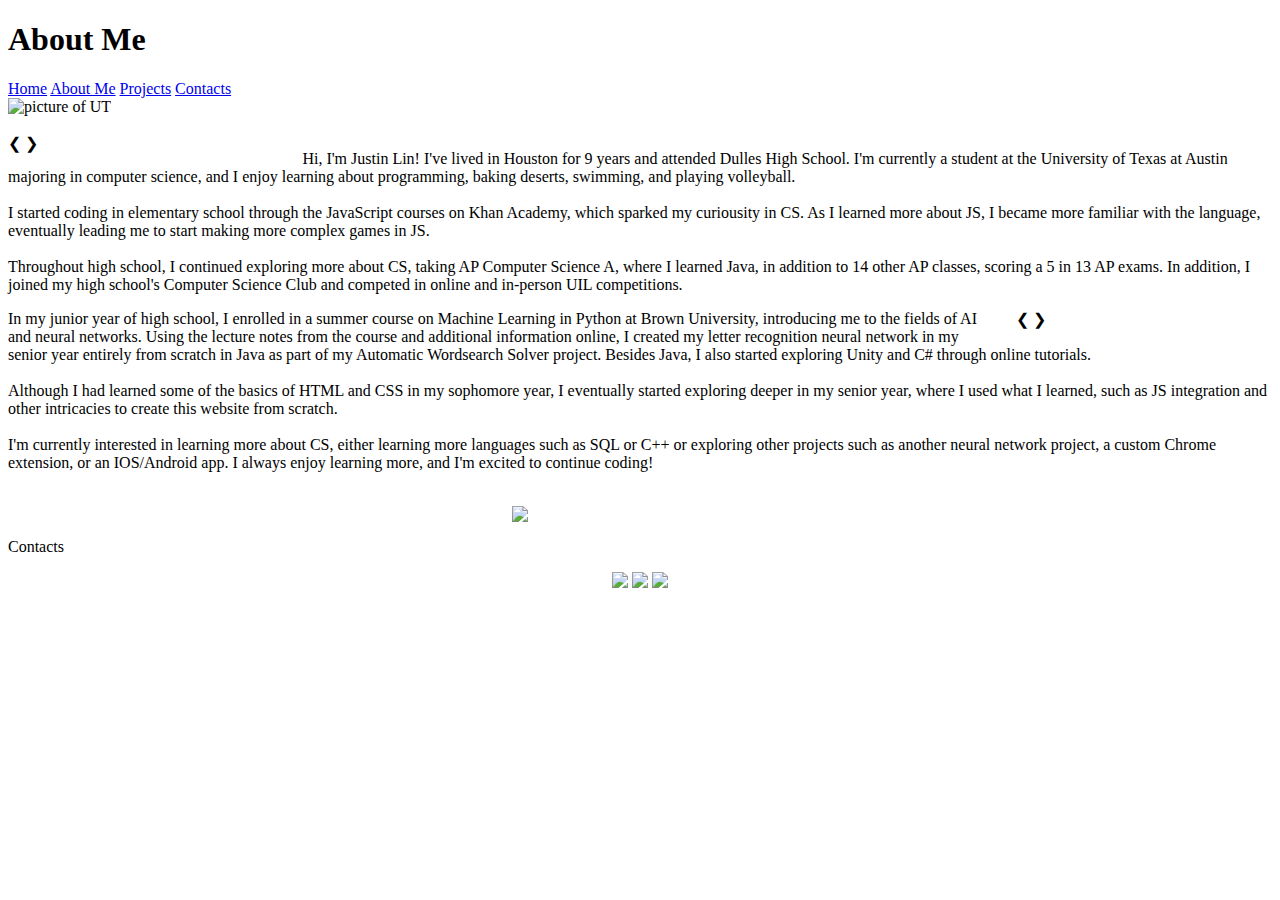
==== aboutMePage.html @ 246674cb "Add files via upload" ====
<!DOCTYPE html>
<html>
    <head>
        <meta charset="utf-8">
        <title>About Me</title>
        <style>
            /*helper classes like spacer and vertical-center-helper are external*/

            /*body, h1, and p are in the basicCSS.css file*/

            /*HEADER IS EXTERNAL*/

            /*MIDDLE BACKGROUND IS EXTERNAL*/

            /*SLIDESHOW STUFF----------*/

            /*The basic non-changing aesthetic stuff for slides and dots will be in the slidshowCSS.css external file
            Only the function properties, like display and bckgd color will be in each html file so I don't have to type as much*/

            /*first slideshow*/
            .slides-0 {/*the div for each individual slide*/
                display:none;
            }
            .dots-0 {/*the little dots on the bottom of the slideshow*/
                background-color:rgba(0,0,0,0.5);
            }
            #about-me-slideshow {
                width:20vw;

                float:left;
                margin-right:3vw;
            }

            /*second slideshow*/
            .slides-1 {/*the div for each individual slide*/
                display:none;
            }
            .dots-1 {/*the little dots on the bottom of the slideshow*/
                background-color:rgba(0,0,0,0.5);
            }
            #brown-slideshow {
                width:20vw;

                float:right;
                margin-left:3vw;
            }

            /*ending image*/
            #ending-image {
                display:block;/*horizontal centering with auto margin needs block elements*/

                width:20vw;

                margin:auto;/*centers the image horizontally*/
            }

            /*FOOTER IS EXTERNAL*/
        </style>
        <!--BASIC CSS FOR EVERY PAGE-->
        <link rel="stylesheet" href="C:\Users\justi\OneDrive\Desktop\Justin Lin\HTML things\My Programming Website\basicsCSS.css">
        <!--EXTERNAL CSS FOR THE HEADER AND FOOTER-->
        <link rel="stylesheet" href="C:\Users\justi\OneDrive\Desktop\Justin Lin\HTML things\My Programming Website\headerFooterCSS.css">
        <!--ALL OF THE CSS FOR THE SLIDESHOW IS IMPORTED THROUGH THE LINK-->
        <link rel="stylesheet" href="C:\Users\justi\OneDrive\Desktop\Justin Lin\HTML things\My Programming Website\slideshowCSS.css">
    </head>
    <body>
        <div id="header-background">
            <div class="vertical-center-helper">
                <div id="header-content">
                    <h1 id="title">About Me</h1>
                    <div id="all-header-links">
                        <a class="header-link" href="homePage.html">Home</a>
                        <a class="header-link" href="aboutMePage.html">About Me</a>
                        <a class="header-link" href="projectsPage.html">Projects</a>
                        <a class="header-link" href="#footer-background">Contacts</a>
                    </div>
                </div>
            </div>
        </div>

        <!--background picture of UT-->
        <img id="UT-pic" src="C:\Users\justi\OneDrive\Desktop\Justin Lin\HTML things\My Programming Website\websitePictures\home\UT Picture.jpg" alt="picture of UT">

        <!--actual content of the about me page-->
        <div class="middle-background"><!--the translucent white cover for everything-->
            <div class="spacer"></div>
            <br>
            
            <!--slideshow of pics of me and hobbies and stuff-->
            <div id="about-me-slideshow" class="slideshow-container">
                <div class="slides-container">
                    <div class="slides slides-0">
                        <img class="slideshow-image" src="C:\Users\justi\OneDrive\Desktop\Justin Lin\HTML things\My Programming Website\websitePictures\about me\prom.jpg">
                        <p class="current-picture-text">1/8</p>
                    </div>
                    <div class="slides slides-0">
                        <img class="slideshow-image" src="C:\Users\justi\OneDrive\Desktop\Justin Lin\HTML things\My Programming Website\websitePictures\about me\swim.jpg">
                        <p class="current-picture-text">2/8</p>
                    </div>
                    <div class="slides slides-0">
                        <img class="slideshow-image" src="C:\Users\justi\OneDrive\Desktop\Justin Lin\HTML things\My Programming Website\websitePictures\about me\graduation.jpg">
                        <p class="current-picture-text">3/8</p>
                    </div>
                    <div class="slides slides-0">
                        <img class="slideshow-image" src="C:\Users\justi\OneDrive\Desktop\Justin Lin\HTML things\My Programming Website\websitePictures\about me\egg tarts.jpg">
                        <p class="current-picture-text">4/8</p>
                    </div>
                    <div class="slides slides-0">
                        <img class="slideshow-image" src="C:\Users\justi\OneDrive\Desktop\Justin Lin\HTML things\My Programming Website\websitePictures\about me\macaroons.jpg">
                        <p class="current-picture-text">5/8</p>
                    </div>
                    <div class="slides slides-0">
                        <img class="slideshow-image" src="C:\Users\justi\OneDrive\Desktop\Justin Lin\HTML things\My Programming Website\websitePictures\about me\berry souffle.jpg">
                        <p class="current-picture-text">6/8</p>
                    </div>
                    <div class="slides slides-0">
                        <img class="slideshow-image" src="C:\Users\justi\OneDrive\Desktop\Justin Lin\HTML things\My Programming Website\websitePictures\about me\balloon.jpg">
                        <p class="current-picture-text">7/8</p>
                    </div>
                    <div class="slides slides-0">
                        <img class="slideshow-image" src="C:\Users\justi\OneDrive\Desktop\Justin Lin\HTML things\My Programming Website\websitePictures\about me\boba shop.jpg">
                        <p class="current-picture-text">8/8</p>
                    </div>

                    <!--forward and back arrow buttons-->
                    <div class="vertical-center-helper">
                        <div class="arrow-buttons">
                            <a class="prev" onclick="slideshowZero.changeSlidesWithArrows(-1)">&#10094;</a>
                            <a class="next" onclick="slideshowZero.changeSlidesWithArrows(1)">&#10095;</a>
                        </div>
                    </div>
                </div>

                <!--Little Dots at the Bottom
                The dots have to be outside so the container hitbox doesn't include them,
                which makes the vertical centering of the arrows easier

                I included an external container around everything to make it easier to position-->
                <div style="text-align:center;"><!--centers the dots horizontally-->
                    <span class="dots dots-0" onclick="slideshowZero.showSlides(0)"></span>
                    <span class="dots dots-0" onclick="slideshowZero.showSlides(1)"></span>
                    <span class="dots dots-0" onclick="slideshowZero.showSlides(2)"></span>
                    <span class="dots dots-0" onclick="slideshowZero.showSlides(3)"></span>
                    <span class="dots dots-0" onclick="slideshowZero.showSlides(4)"></span>
                    <span class="dots dots-0" onclick="slideshowZero.showSlides(5)"></span>
                    <span class="dots dots-0" onclick="slideshowZero.showSlides(6)"></span>
                    <span class="dots dots-0" onclick="slideshowZero.showSlides(7)"></span>
                </div>
            </div>

            <p>
                <!--maybe a few pictures of me + some project stuff? maybe save those for the project page-->
                Hi, I'm Justin Lin! I've lived in Houston for 9 years and attended Dulles High School.
                I'm currently a student at the University of Texas at Austin majoring in computer science, 
                and I enjoy learning about programming, baking deserts, swimming, and playing volleyball.
                <br>
                <br>
                I started coding in elementary school through the JavaScript courses on Khan Academy, 
                which sparked my curiousity in CS. As I learned more about JS, I became more familiar with the language,
                eventually leading me to start making more complex games in JS.
                <br>
                <br>
                Throughout high school, I continued exploring more about CS, taking AP Computer Science A, where I learned Java,
                in addition to 14 other AP classes, scoring a 5 in 13 AP exams.
                In addition, I joined my high school's Computer Science Club and competed in online and in-person UIL competitions.
            </p>
            <!--slideshow of brown pics-->
            <div id="brown-slideshow" class="slideshow-container">
                <div class="slides-container">
                    <div class="slides slides-1">
                        <img class="slideshow-image" src="C:\Users\justi\OneDrive\Desktop\Justin Lin\HTML things\My Programming Website\websitePictures\about me\brown building.jpg">
                        <p class="current-picture-text">1/4</p>
                    </div>
                    <div class="slides slides-1">
                        <img class="slideshow-image" src="C:\Users\justi\OneDrive\Desktop\Justin Lin\HTML things\My Programming Website\websitePictures\about me\brown tunnel.jpg">
                        <p class="current-picture-text">2/4</p>
                    </div>
                    <div class="slides slides-1">
                        <img class="slideshow-image" src="C:\Users\justi\OneDrive\Desktop\Justin Lin\HTML things\My Programming Website\websitePictures\about me\brown college fair.jpg">
                        <p class="current-picture-text">3/4</p>
                    </div>
                    <div class="slides slides-1">
                        <img class="slideshow-image" src="C:\Users\justi\OneDrive\Desktop\Justin Lin\HTML things\My Programming Website\websitePictures\about me\brown sunset.jpg">
                        <p class="current-picture-text">4/4</p>
                    </div>

                    <!--forward and back arrow buttons-->
                    <div class="vertical-center-helper">
                        <div class="arrow-buttons">
                            <a class="prev" onclick="slideshowOne.changeSlidesWithArrows(-1)">&#10094;</a>
                            <a class="next" onclick="slideshowOne.changeSlidesWithArrows(1)">&#10095;</a>
                        </div>
                    </div>
                </div>

                <!--Little Dots at the Bottom
                The dots have to be outside so the container hitbox doesn't include them,
                which makes the vertical centering of the arrows easier

                I included an external container around everything to make it easier to position-->
                <div style="text-align:center;"><!--centers the dots horizontally-->
                    <span class="dots dots-1" onclick="slideshowOne.showSlides(0)"></span>
                    <span class="dots dots-1" onclick="slideshowOne.showSlides(1)"></span>
                    <span class="dots dots-1" onclick="slideshowOne.showSlides(2)"></span>
                    <span class="dots dots-1" onclick="slideshowOne.showSlides(3)"></span>
                </div>
            </div>
            <p>
                In my junior year of high school, I enrolled in a summer course on Machine Learning in Python at Brown University,
                introducing me to the fields of AI and neural networks. Using the lecture notes from the course and additional information online,
                I created my letter recognition neural network in my senior year entirely from scratch in Java as part of my Automatic Wordsearch Solver project.
                Besides Java, I also started exploring Unity and C# through online tutorials.
                <br>
                <br>
                Although I had learned some of the basics of HTML and CSS in my sophomore year, I eventually started exploring deeper in my senior year,
                where I used what I learned, such as JS integration and other intricacies to create this website from scratch.
                <br>
                <br>
                I'm currently interested in learning more about CS, either learning more languages such as SQL or C++ or exploring other projects
                such as another neural network project, a custom Chrome extension, or an IOS/Android app. I always enjoy learning more,
                and I'm excited to continue coding!
                <br>
                <br>
                <!--Intro myself, talk about education, interests, hobbies,
                how i got into coding + what im doing now, talk about future stuff,
                make sure to include skills/languages i know

                Wanna learn SQL, IOS/Android, maybe Chrome Extension, C++, finish Unity, finish Python

                Make sure I have links in the home page in each individual section for each page (maybe not bcs theres links on top)

                JS
                Java
                HTML/CSS/JS 
                Unity/C# 
                Python-->
            </p>

            <img id="ending-image" src="C:\Users\justi\OneDrive\Desktop\Justin Lin\HTML things\My Programming Website\websitePictures\about me\UT.jpg">

            <div class="spacer"></div>
        </div>

        <!--FOOTER/CONTACT INFO, maybe check resume for contact stuff-->
        <div id="footer-background">
            <p id="footer-title">Contacts</p>
            <div class="vertical-center-helper" style="text-align:center">
                <!--for some reason, having line breaks for the anchor tag (<a>)
                    sometimes counts as white space (but not for the last one),
                    which then gets underlined and shows up as a weird bar-->
                <a class="footer-info" href="mailto:justinblin@gmail.com"><img class="logo-link" src="C:\Users\justi\OneDrive\Desktop\Justin Lin\HTML things\My Programming Website\websitePictures\footer\Gmail Logo.jpg"></a>
                <a class="footer-info" href="https://github.com/DeepFriedChicken" target="_blank"><img class="logo-link" src="C:\Users\justi\OneDrive\Desktop\Justin Lin\HTML things\My Programming Website\websitePictures\footer\GitHub Logo.jpg"></a>
                <a class="footer-info" href="https://www.linkedin.com/in/justin-lin-63864927a/" target="_blank">
                    <img class="logo-link" src="C:\Users\justi\OneDrive\Desktop\Justin Lin\HTML things\My Programming Website\websitePictures\footer\LinkedIn Logo.jpg">
                </a>
            </div>
        </div>

        <!--THE JS THAT MAKES STUFF INTERACTABLE-->
        <script src="C:\Users\justi\OneDrive\Desktop\Justin Lin\HTML things\My Programming Website\slideshowJS.js"></script>
        <script>
            var slideshowZero = new Slideshow(0);
            var slideshowOne = new Slideshow(1);
        </script>
    </body>
</html>
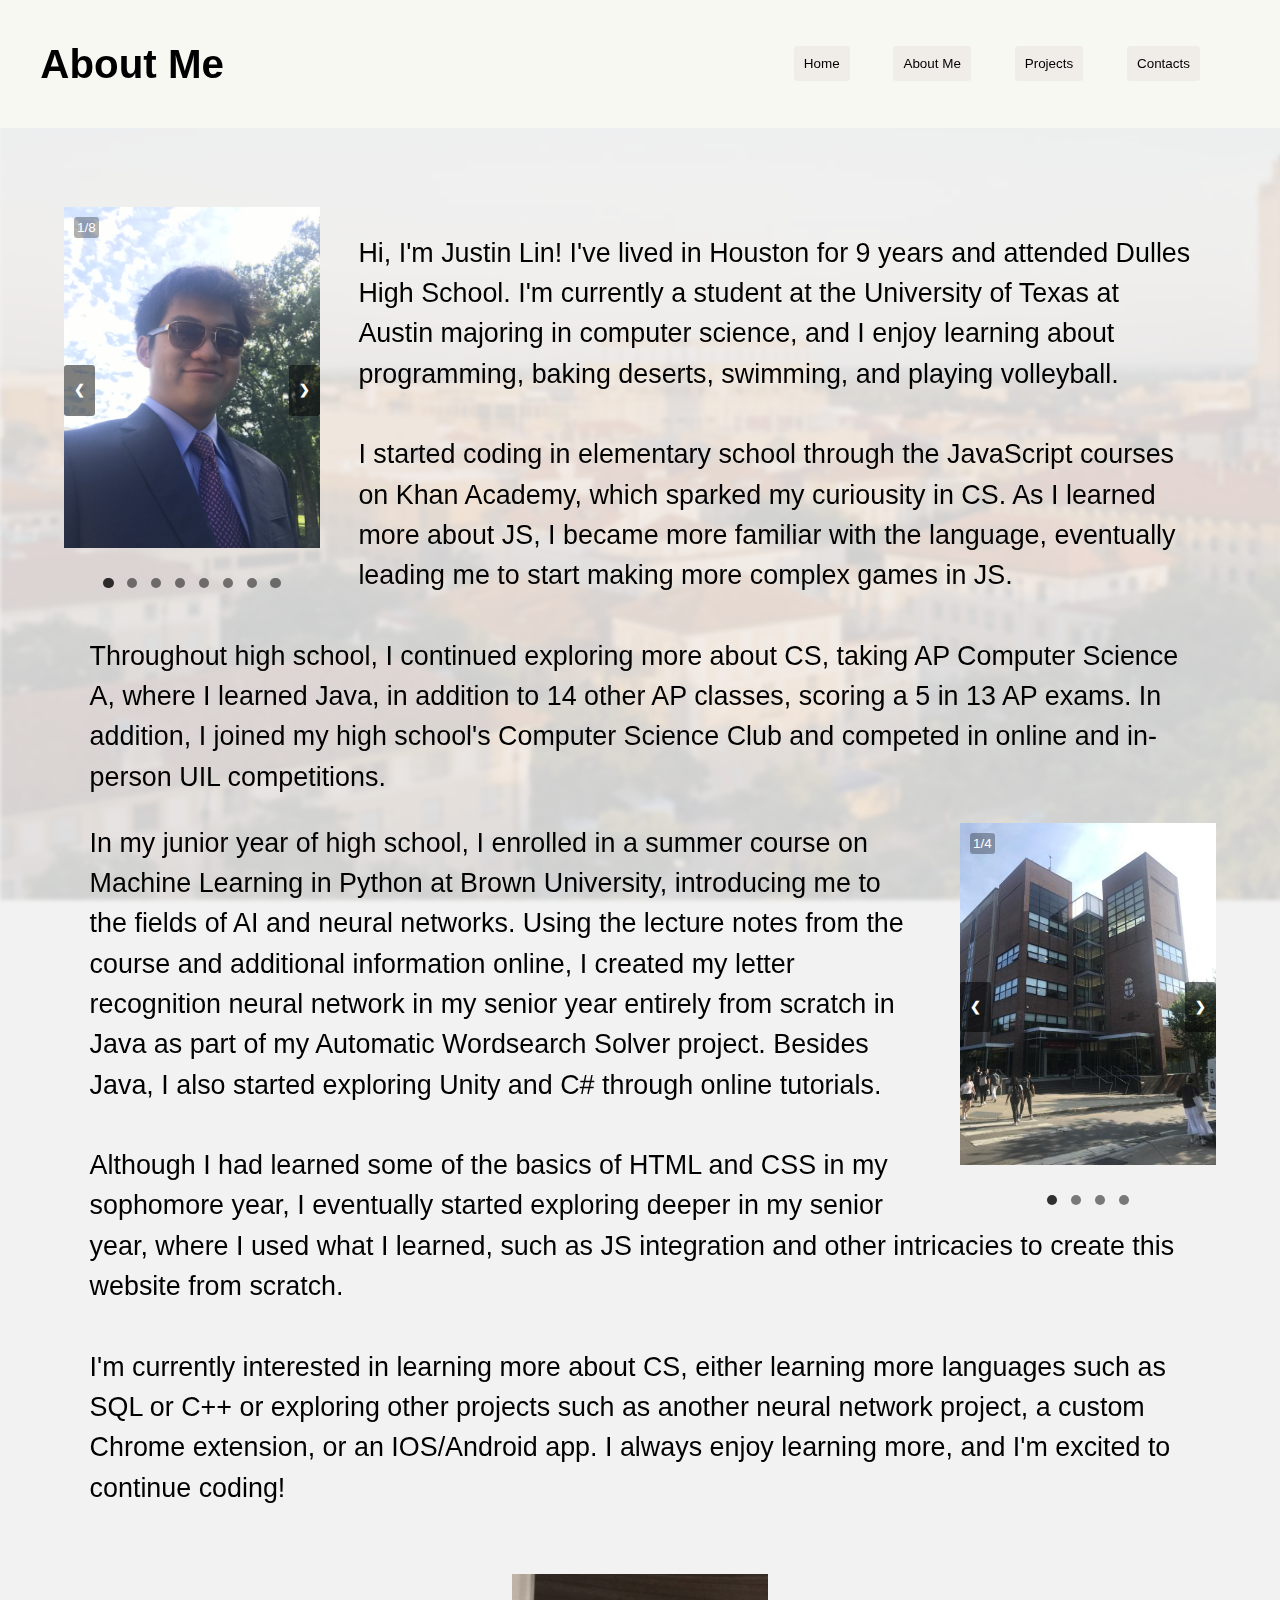
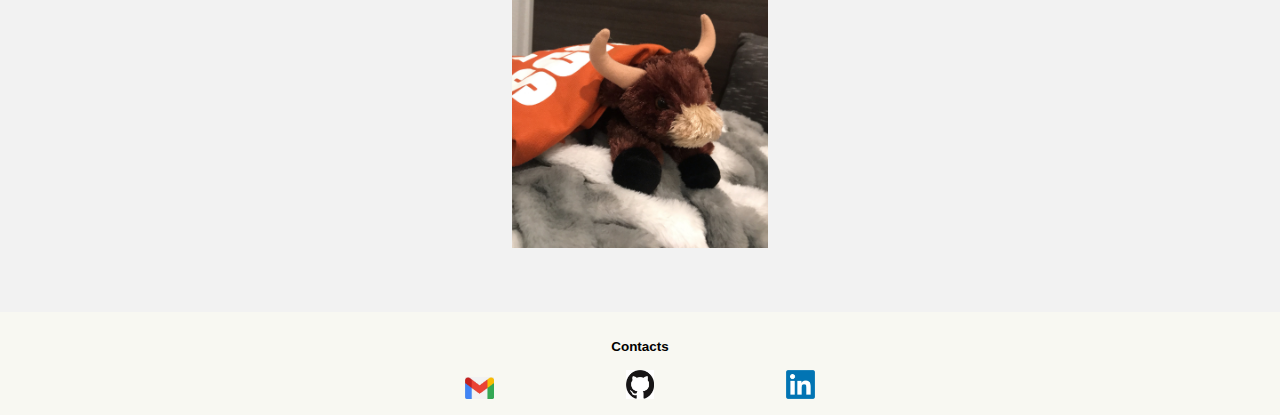
==== commit 18630768: "Update aboutMePage.html" ====
--- a/aboutMePage.html
+++ b/aboutMePage.html
@@ -57,11 +57,11 @@
             /*FOOTER IS EXTERNAL*/
         </style>
         <!--BASIC CSS FOR EVERY PAGE-->
-        <link rel="stylesheet" href="C:\Users\justi\OneDrive\Desktop\Justin Lin\HTML things\My Programming Website\basicsCSS.css">
+        <link rel="stylesheet" href="basicsCSS.css">
         <!--EXTERNAL CSS FOR THE HEADER AND FOOTER-->
-        <link rel="stylesheet" href="C:\Users\justi\OneDrive\Desktop\Justin Lin\HTML things\My Programming Website\headerFooterCSS.css">
+        <link rel="stylesheet" href="headerFooterCSS.css">
         <!--ALL OF THE CSS FOR THE SLIDESHOW IS IMPORTED THROUGH THE LINK-->
-        <link rel="stylesheet" href="C:\Users\justi\OneDrive\Desktop\Justin Lin\HTML things\My Programming Website\slideshowCSS.css">
+        <link rel="stylesheet" href="slideshowCSS.css">
     </head>
     <body>
         <div id="header-background">
@@ -69,7 +69,7 @@
                 <div id="header-content">
                     <h1 id="title">About Me</h1>
                     <div id="all-header-links">
-                        <a class="header-link" href="homePage.html">Home</a>
+                        <a class="header-link" href="index.html">Home</a>
                         <a class="header-link" href="aboutMePage.html">About Me</a>
                         <a class="header-link" href="projectsPage.html">Projects</a>
                         <a class="header-link" href="#footer-background">Contacts</a>
@@ -79,7 +79,7 @@
         </div>
 
         <!--background picture of UT-->
-        <img id="UT-pic" src="C:\Users\justi\OneDrive\Desktop\Justin Lin\HTML things\My Programming Website\websitePictures\home\UT Picture.jpg" alt="picture of UT">
+        <img id="UT-pic" src="websitePictures/home/UT Picture.jpg" alt="picture of UT">
 
         <!--actual content of the about me page-->
         <div class="middle-background"><!--the translucent white cover for everything-->
@@ -90,35 +90,35 @@
             <div id="about-me-slideshow" class="slideshow-container">
                 <div class="slides-container">
                     <div class="slides slides-0">
-                        <img class="slideshow-image" src="C:\Users\justi\OneDrive\Desktop\Justin Lin\HTML things\My Programming Website\websitePictures\about me\prom.jpg">
+                        <img class="slideshow-image" src="websitePictures/about me/prom.jpg">
                         <p class="current-picture-text">1/8</p>
                     </div>
                     <div class="slides slides-0">
-                        <img class="slideshow-image" src="C:\Users\justi\OneDrive\Desktop\Justin Lin\HTML things\My Programming Website\websitePictures\about me\swim.jpg">
+                        <img class="slideshow-image" src="websitePictures/about me/swim.jpg">
                         <p class="current-picture-text">2/8</p>
                     </div>
                     <div class="slides slides-0">
-                        <img class="slideshow-image" src="C:\Users\justi\OneDrive\Desktop\Justin Lin\HTML things\My Programming Website\websitePictures\about me\graduation.jpg">
+                        <img class="slideshow-image" src="websitePictures/about me/graduation.jpg">
                         <p class="current-picture-text">3/8</p>
                     </div>
                     <div class="slides slides-0">
-                        <img class="slideshow-image" src="C:\Users\justi\OneDrive\Desktop\Justin Lin\HTML things\My Programming Website\websitePictures\about me\egg tarts.jpg">
+                        <img class="slideshow-image" src="websitePictures/about me/egg tarts.jpg">
                         <p class="current-picture-text">4/8</p>
                     </div>
                     <div class="slides slides-0">
-                        <img class="slideshow-image" src="C:\Users\justi\OneDrive\Desktop\Justin Lin\HTML things\My Programming Website\websitePictures\about me\macaroons.jpg">
+                        <img class="slideshow-image" src="websitePictures/about me/macaroons.jpg">
                         <p class="current-picture-text">5/8</p>
                     </div>
                     <div class="slides slides-0">
-                        <img class="slideshow-image" src="C:\Users\justi\OneDrive\Desktop\Justin Lin\HTML things\My Programming Website\websitePictures\about me\berry souffle.jpg">
+                        <img class="slideshow-image" src="websitePictures/about me/berry souffle.jpg">
                         <p class="current-picture-text">6/8</p>
                     </div>
                     <div class="slides slides-0">
-                        <img class="slideshow-image" src="C:\Users\justi\OneDrive\Desktop\Justin Lin\HTML things\My Programming Website\websitePictures\about me\balloon.jpg">
+                        <img class="slideshow-image" src="websitePictures/about me/balloon.jpg">
                         <p class="current-picture-text">7/8</p>
                     </div>
                     <div class="slides slides-0">
-                        <img class="slideshow-image" src="C:\Users\justi\OneDrive\Desktop\Justin Lin\HTML things\My Programming Website\websitePictures\about me\boba shop.jpg">
+                        <img class="slideshow-image" src="websitePictures/about me/boba shop.jpg">
                         <p class="current-picture-text">8/8</p>
                     </div>
 
@@ -168,19 +168,19 @@
             <div id="brown-slideshow" class="slideshow-container">
                 <div class="slides-container">
                     <div class="slides slides-1">
-                        <img class="slideshow-image" src="C:\Users\justi\OneDrive\Desktop\Justin Lin\HTML things\My Programming Website\websitePictures\about me\brown building.jpg">
+                        <img class="slideshow-image" src="websitePictures/about me/brown building.jpg">
                         <p class="current-picture-text">1/4</p>
                     </div>
                     <div class="slides slides-1">
-                        <img class="slideshow-image" src="C:\Users\justi\OneDrive\Desktop\Justin Lin\HTML things\My Programming Website\websitePictures\about me\brown tunnel.jpg">
+                        <img class="slideshow-image" src="websitePictures/about me/brown tunnel.jpg">
                         <p class="current-picture-text">2/4</p>
                     </div>
                     <div class="slides slides-1">
-                        <img class="slideshow-image" src="C:\Users\justi\OneDrive\Desktop\Justin Lin\HTML things\My Programming Website\websitePictures\about me\brown college fair.jpg">
+                        <img class="slideshow-image" src="websitePictures/about me/brown college fair.jpg">
                         <p class="current-picture-text">3/4</p>
                     </div>
                     <div class="slides slides-1">
-                        <img class="slideshow-image" src="C:\Users\justi\OneDrive\Desktop\Justin Lin\HTML things\My Programming Website\websitePictures\about me\brown sunset.jpg">
+                        <img class="slideshow-image" src="websitePictures/about me/brown sunset.jpg">
                         <p class="current-picture-text">4/4</p>
                     </div>
 
@@ -236,7 +236,7 @@
                 Python-->
             </p>
 
-            <img id="ending-image" src="C:\Users\justi\OneDrive\Desktop\Justin Lin\HTML things\My Programming Website\websitePictures\about me\UT.jpg">
+            <img id="ending-image" src="websitePictures/about me/UT.jpg">
 
             <div class="spacer"></div>
         </div>
@@ -248,19 +248,19 @@
                 <!--for some reason, having line breaks for the anchor tag (<a>)
                     sometimes counts as white space (but not for the last one),
                     which then gets underlined and shows up as a weird bar-->
-                <a class="footer-info" href="mailto:justinblin@gmail.com"><img class="logo-link" src="C:\Users\justi\OneDrive\Desktop\Justin Lin\HTML things\My Programming Website\websitePictures\footer\Gmail Logo.jpg"></a>
-                <a class="footer-info" href="https://github.com/DeepFriedChicken" target="_blank"><img class="logo-link" src="C:\Users\justi\OneDrive\Desktop\Justin Lin\HTML things\My Programming Website\websitePictures\footer\GitHub Logo.jpg"></a>
+                <a class="footer-info" href="mailto:justinblin@gmail.com"><img class="logo-link" src="websitePictures/footer/Gmail Logo.jpg"></a>
+                <a class="footer-info" href="https://github.com/DeepFriedChicken" target="_blank"><img class="logo-link" src="websitePictures/footer/GitHub Logo.jpg"></a>
                 <a class="footer-info" href="https://www.linkedin.com/in/justin-lin-63864927a/" target="_blank">
-                    <img class="logo-link" src="C:\Users\justi\OneDrive\Desktop\Justin Lin\HTML things\My Programming Website\websitePictures\footer\LinkedIn Logo.jpg">
+                    <img class="logo-link" src="websitePictures/footer/LinkedIn Logo.jpg">
                 </a>
             </div>
         </div>
 
         <!--THE JS THAT MAKES STUFF INTERACTABLE-->
-        <script src="C:\Users\justi\OneDrive\Desktop\Justin Lin\HTML things\My Programming Website\slideshowJS.js"></script>
+        <script src="slideshowJS.js"></script>
         <script>
             var slideshowZero = new Slideshow(0);
             var slideshowOne = new Slideshow(1);
         </script>
     </body>
-</html>+</html>
--- a/basicsCSS.css
+++ b/basicsCSS.css
@@ -0,0 +1,44 @@
+/*contains basic classes, atrributes, and properties for every webpage*/
+
+/*BASIC ATTRIBUTES*/
+html {
+    scroll-behavior:smooth;/*internal links now scroll there instead of teleport*/
+}
+body {/*GENERAL SIZE SPACING TEXT*/
+    /*Raleway, Trebuchet MS, Libre Baskerville - for text,  Julius Sans One - for links*/
+    margin:5vw;
+    position:relative;
+
+    line-height:3em;
+    font-family: Raleway, Trebuchet MS, sans-serif;
+    font-size:1.05vw;/*roughly 20px*/
+}
+h1 {
+    margin:0;
+}
+h2 {
+    font-size:2.1vw;/*roughly 40px*/
+}
+p {
+    font-size:2.1vw;
+    margin:2vw;
+}
+img {
+    margin:2vw;
+}
+
+/*USEFUL CLASSES*/
+.spacer {
+    clear:both;
+    height:10vh;
+    position:relative;/*IDK if this will help the spacer interact with anything*/
+}
+.vertical-center-helper {/*allows elements to be vertically centered*/
+    display:table-cell;/*I think this allows the helper to use vertical-align*/
+
+    width:100%;
+
+    vertical-align:middle;/*do position calculuations from the middle of the element*/
+    position:absolute;
+    top:50%;/*centers the thing vertically*/
+}--- a/headerFooterCSS.css
+++ b/headerFooterCSS.css
@@ -0,0 +1,113 @@
+/*CSS FOR THE HEADER, FOOTER, AND MIDDLEBCKGD FOR EACH PAGE*/
+
+/*Title----------*/
+#header-background {
+    z-index:1;
+    background-color: rgb(248,248,242);/*Sandy light beige color*/
+
+    width:100vw;
+    height:10vw;
+
+    position:absolute;
+    left:-5vw;/*since body is relative for the footer position to work,*/
+    top:-5vw;/*the position has to be negative to counteract body margin*/
+}
+#header-content {
+    z-index:1;
+    position:relative;
+    bottom:1.58vw;/*offset the size of the text to be vertically centered, roughly 30px*/
+}
+#title {/*maybe put a div underneath the entire header for background?*/
+    /*background-color: rgb(0,0,0,0.1);*/
+    width:26.25vw;/*roughly 500px*/
+
+    position:absolute;
+    left:3.15vw;/*roughly 60px*/
+
+    font-size:3.15vw;/*roughly 60px*/
+}
+/*Header Links*/
+#all-header-links {/*div of all of the links together*/
+    /*background-color: rgb(0,0,0,0.1);*/
+    position:absolute;
+    right:60px;
+}
+.header-link {/*class for each individual link*/
+    background-color: rgba(237,233,230,0.75);/*pinkish beige*/
+    user-select:none;
+
+    margin:20px;
+    padding:10px;
+    border-radius:3px;
+
+    color:rgb(0,0,0);/*makes the header links black, not blue/purple*/
+    text-decoration:none;/*removes the underlines for the header links*/
+}
+.header-link:hover {
+    background-color: rgb(220,215,215);
+    cursor:pointer;
+}
+
+/*Contacts----------*/
+#footer-background {
+    background-color: rgb(248,248,242);/*Sandy light beige color*/
+    z-index:1;
+
+    width:100vw;
+    height:8vw;
+
+    position:absolute;
+    left:-5vw;/*since body is relative for the footer position to work,*/
+    bottom:-5vw;/*the position has to be negative to counteract body margin*/
+}
+#footer-title {
+    z-index:1;
+
+    margin:15px;
+
+    text-align:center;
+    font-size:1.05vw;/*roughly 20px*/
+    font-weight:bold;
+}
+.footer-info {/*the actual anchor tags for the links*/
+    z-index:1;
+
+    margin:0 5vw;
+    position:relative;
+    bottom:0.5vw;/*offset the text height to be vertically centered-ish
+                while taking the title position into account*/
+}
+.logo-link {/*class for the images inside the links*/
+    width:2.25vw;
+
+    margin:0;
+    position:relative;
+    top:1vw;/*offset the height of the logo to be vertically centered*/
+}
+
+/*Middle Background----------*/
+#UT-pic {
+    z-index:-1;
+    filter:blur(2px);
+    overflow:hidden;/*instead of having full width (which leaves white sometimes at the bottom for tall screens)
+    we use full height, but there could be extra width for tall screens, so we crop out any extra width*/
+
+    /*width:100vw;*/
+    height:100vh;
+
+    position:fixed;
+    left:0;
+    top:0;/*so it starts where the header bckgd ends*/
+    
+    margin:0;
+}
+.middle-background {
+    background-color: rgb(240, 240, 240, 0.85);
+    /*z-index:-1; negative z-index blocks buttons*/
+    clear:both;
+    padding:1vw 5vw;/*since this encompases the entire projects section,
+                    padding replaces original body margin*/
+    position:relative;
+    right:5vw;
+    width:90vw;/*need to take padding into account*/
+}--- a/slideshowCSS.css
+++ b/slideshowCSS.css
@@ -0,0 +1,110 @@
+.slideshow-container {/*contains everything, including the dots, to make positioning easier*/
+    width:40vw;/*may need to change this depending on the photos, this is the default*/
+
+    margin:auto;/*may need to change if its not horiz centered, this is the default - centers entire slideshow horiz in the page*/
+}
+.slides-container {/*everything but the dots (for arrow centering purposes) are included*/
+    position:relative;/*allows the arrow's absolute positioning to interact w/ the slides container, centering it vertically*/
+    color:white;/*makes all the text of the slides white*/
+}
+
+/*****IMPORTANT*****/
+/*The basic non-changing aesthetic stuff for slides and dots will be in the slidshowCSS.css external file
+Only the functional properties, like display and bckgd color will be in each html file so I don't have to type as much*/
+
+.slides {/*the div for each individual slide*/
+    width:auto;
+
+    position:relative;
+}
+.current-picture-text {/*the little number in the corner that shows which picture the current one is; ex: 1/3*/
+    background-color:rgba(0,0,0,0.3);
+    user-select:none;
+
+    width:auto;
+    height:auto;
+
+    position:absolute;
+    top:10px;
+    left:10px;
+    padding:3px;
+    margin:0;
+    border-radius:3px;
+
+    font-size:1.05vw;/*roughly 20px*/
+    line-height:normal;
+}
+.caption {/*the caption for each picture*/
+    background-color:rgba(0,0,0,0.3);
+
+    width:90%;/*accounts for the padding*/
+
+    position:absolute;/*absolute is based on the closest "positioned" ancestor (not fixed or static)*/
+    bottom:40px;
+    padding:10px 5%;
+    margin:0;
+    border-radius:3px;
+
+    text-align:center;
+    font-size:1.05vw;/*roughly 20px*/
+    line-height:normal;
+}
+
+/*vertical-center-helper was moved to the basicsCSS.css file*/
+
+.arrow-buttons {/*groups togethter the 2 arrow buttons to make it easier for the helper to move*/
+    position:relative;
+    top:-1.58vw;/*offset the height of the arrows, roughly 30px*/
+}
+.prev,.next {/*CSS for each individual arrow button*/
+    /*GENERAL*/
+    background-color: rgba(0,0,0,0.5);
+    cursor:pointer;
+    user-select:none;
+
+    /*SIZE*/
+    width:auto;
+    
+    /*SPACING - padding/margin and position*/
+    position:absolute;
+    /*top:35%;/*vertical centering, iffy for diff sizes bcs % is based on width*/
+    padding:5px 10px;
+    border-radius:3px;
+
+    /*TEXT*/
+    font-weight:bold;
+    font-size:1.05vw;/*roughly 20px*/
+}
+.next {/*moves the next button to the right*/
+    right:0;
+}
+.prev:hover, .next:hover {/*makes the arrows darker when you're about to click them*/
+    background-color: rgba(0,0,0,0.8);
+}
+.slideshow-image {/*the actual image being shown*/
+    width:100%;/*I couldn't figure out how to resize the div based on the image
+                so I'm just resizing the image based on the div*/
+
+    margin:0;
+}
+
+/*****IMPORTANT*****/
+/*The basic non-changing aesthetic stuff for slides and dots will be in the slidshowCSS.css external file
+Only the functional properties, like display and bckgd color will be in each html file so I don't have to type as much*/
+
+/*class for each dot <span>, not in the slides container so the dots expand the hitbox
+tldr: it makes the vertical cenetering of the arrow buttons easier*/
+.dots {/*the little dots on the bottom of the slideshow*/
+    /*GENERAL SIZE SPACING TEXT*/
+    cursor:pointer;
+    display:inline-block;/*still inline but you can affect width+height*/
+
+    width:0.79vw;/*roughly 15px*/
+    height:0.79vw;/*roughly 15px*/
+
+    border-radius:50%;/*makes the dot round instead of square*/
+    margin:0 5px;
+}
+/*.active, */.dots:hover {/*makes the current dot and the hovering dot darker*/
+    background-color: rgba(0,0,0,0.8);
+}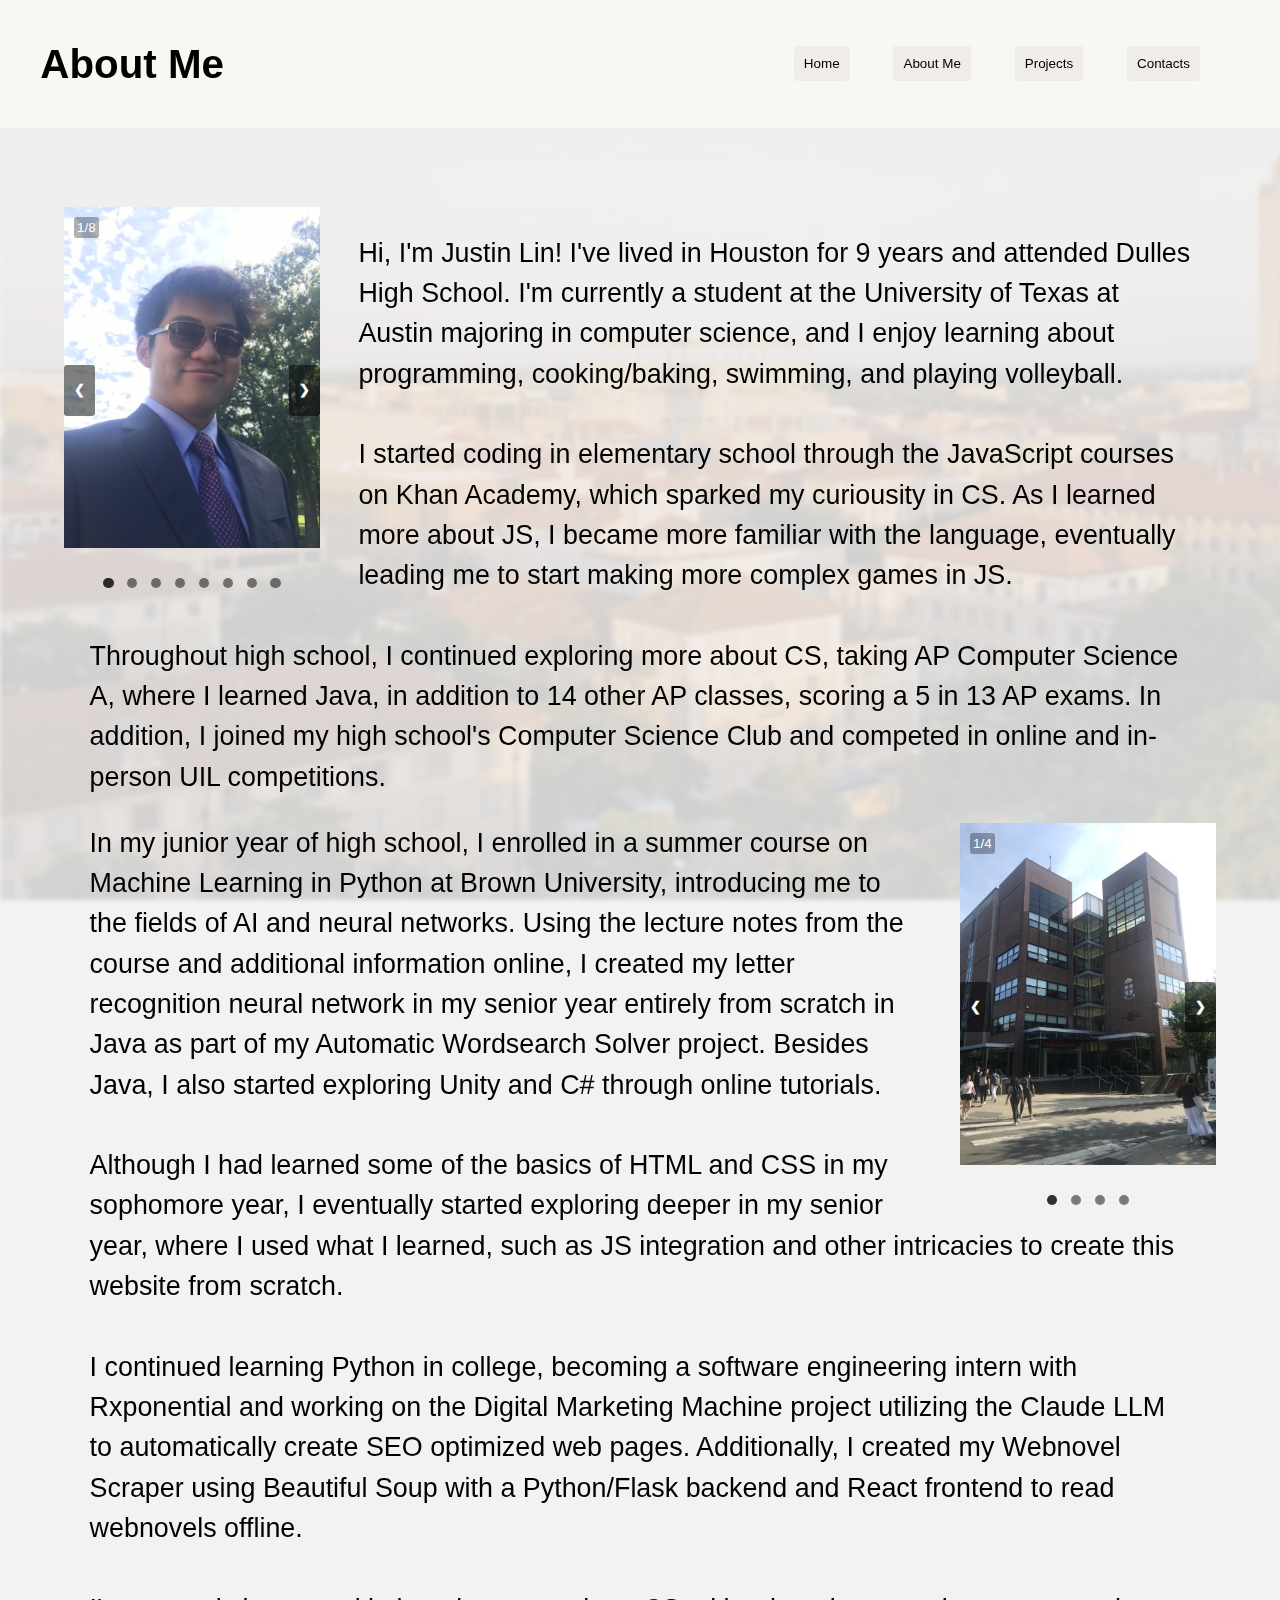
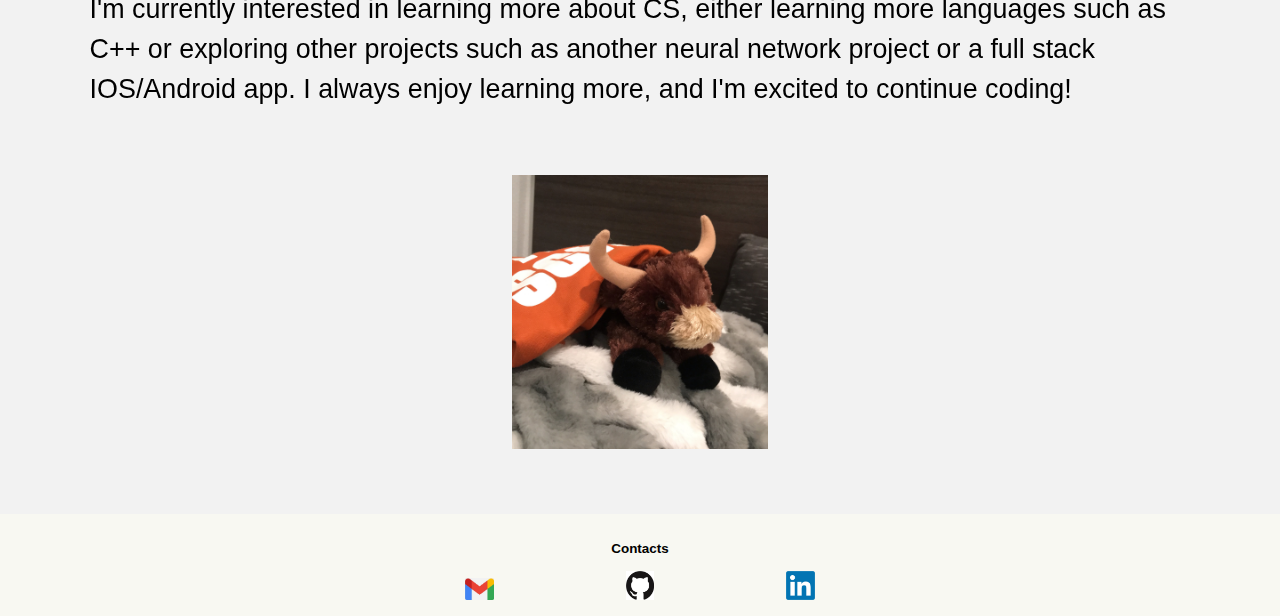
==== commit b259e19d: "Updating new info + adding github project links" ====
--- a/aboutMePage.html
+++ b/aboutMePage.html
@@ -152,7 +152,7 @@
                 <!--maybe a few pictures of me + some project stuff? maybe save those for the project page-->
                 Hi, I'm Justin Lin! I've lived in Houston for 9 years and attended Dulles High School.
                 I'm currently a student at the University of Texas at Austin majoring in computer science, 
-                and I enjoy learning about programming, baking deserts, swimming, and playing volleyball.
+                and I enjoy learning about programming, cooking/baking, swimming, and playing volleyball.
                 <br>
                 <br>
                 I started coding in elementary school through the JavaScript courses on Khan Academy, 
@@ -216,8 +216,14 @@
                 where I used what I learned, such as JS integration and other intricacies to create this website from scratch.
                 <br>
                 <br>
-                I'm currently interested in learning more about CS, either learning more languages such as SQL or C++ or exploring other projects
-                such as another neural network project, a custom Chrome extension, or an IOS/Android app. I always enjoy learning more,
+                I continued learning Python in college, becoming a software engineering intern with Rxponential and working 
+                on the Digital Marketing Machine project utilizing the Claude LLM to automatically create SEO optimized web pages. 
+                Additionally, I created my Webnovel Scraper using Beautiful Soup with a Python/Flask backend and React frontend 
+                to read webnovels offline.
+                <br>
+                <br>
+                I'm currently interested in learning more about CS, either learning more languages such as C++ or exploring other projects
+                such as another neural network project or a full stack IOS/Android app. I always enjoy learning more,
                 and I'm excited to continue coding!
                 <br>
                 <br>
@@ -249,7 +255,7 @@
                     sometimes counts as white space (but not for the last one),
                     which then gets underlined and shows up as a weird bar-->
                 <a class="footer-info" href="mailto:justinblin@gmail.com"><img class="logo-link" src="websitePictures/footer/Gmail Logo.jpg"></a>
-                <a class="footer-info" href="https://github.com/DeepFriedChicken" target="_blank"><img class="logo-link" src="websitePictures/footer/GitHub Logo.jpg"></a>
+                <a class="footer-info" href="https://github.com/justinblin" target="_blank"><img class="logo-link" src="websitePictures/footer/GitHub Logo.jpg"></a>
                 <a class="footer-info" href="https://www.linkedin.com/in/justin-lin-63864927a/" target="_blank">
                     <img class="logo-link" src="websitePictures/footer/LinkedIn Logo.jpg">
                 </a>
--- a/headerFooterCSS.css
+++ b/headerFooterCSS.css
@@ -32,7 +32,7 @@
     position:absolute;
     right:60px;
 }
-.header-link {/*class for each individual link*/
+.header-link, .github-project-link {/*class for each individual link*/
     background-color: rgba(237,233,230,0.75);/*pinkish beige*/
     user-select:none;
 
@@ -42,6 +42,9 @@
 
     color:rgb(0,0,0);/*makes the header links black, not blue/purple*/
     text-decoration:none;/*removes the underlines for the header links*/
+}
+.github-project-link { /*changing the background so it pops out better*/
+    background-color: rgb(248,248,242);
 }
 .header-link:hover {
     background-color: rgb(220,215,215);
